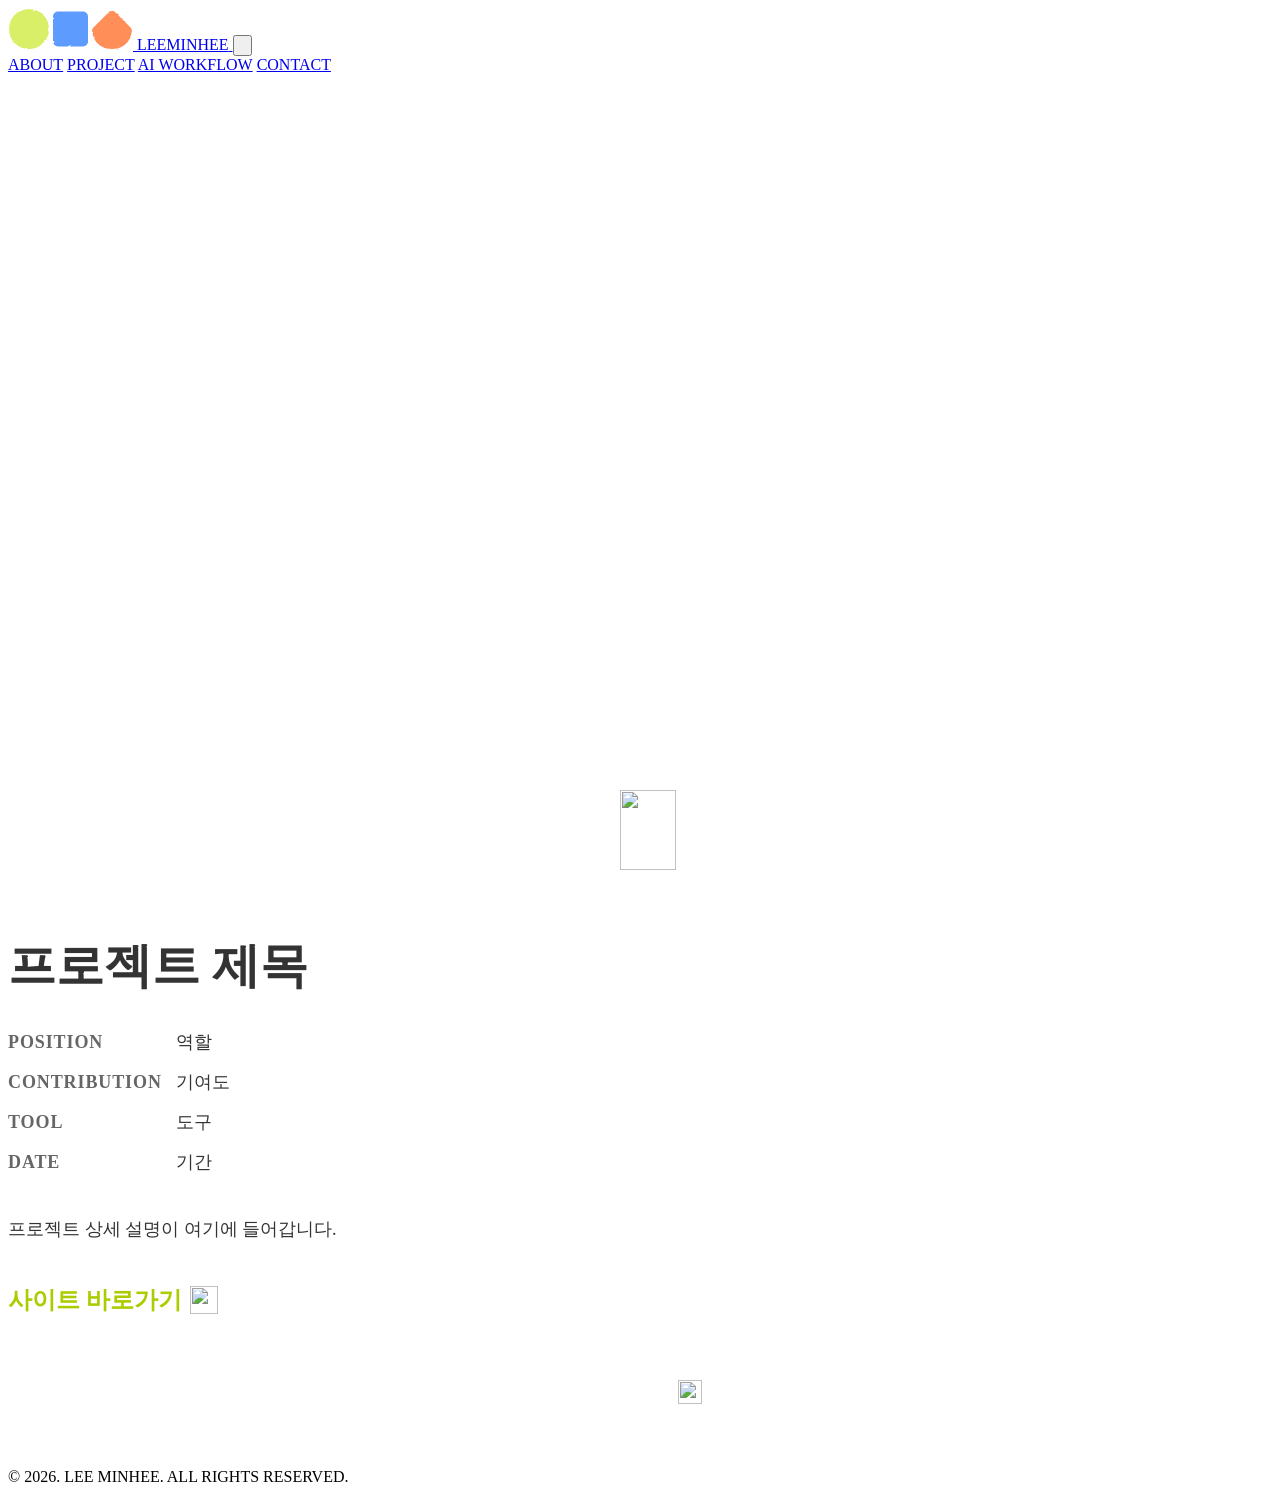
==== project-detail.html @ 492ca12d "프로젝트 상세 페이지 개선: 실버에듀넷 What I Focused On, 반응형 이미지, 모바일 슬라이드 및 여백 조정 Made-with: Cursor" ====
<!doctype html>
<html lang="ko">
  <head>
    <meta charset="UTF-8" />
    <meta name="viewport" content="width=device-width, initial-scale=1.0" />
    <title>프로젝트 상세 | MINHEE PORTFOLIO</title>
    <link
      rel="stylesheet"
      as="style"
      crossorigin
      href="https://cdn.jsdelivr.net/gh/orioncactus/pretendard@v1.3.9/dist/web/static/pretendard.min.css"
    />
    <link rel="stylesheet" href="css/styles.css" />
    <link rel="stylesheet" href="css/project-detail.css" />
  </head>
  <body class="page-project-detail">
    <div class="texture-overlay" aria-hidden="true"></div>

    <!-- Header (메인 페이지로 링크) -->
    <header class="header">
      <div class="container container--gnb header__inner">
        <a href="index.html" class="header__logo">
          <svg
            class="logo-svg"
            width="125"
            height="42"
            viewBox="0 0 125 42"
            fill="none"
            xmlns="http://www.w3.org/2000/svg"
          >
            <g class="logo__circle" filter="url(#filter0_g_421_1232)">
              <circle cx="21" cy="21" r="20" fill="#DAEF68" />
            </g>
            <g class="logo__rect" filter="url(#filter1_g_421_1232)">
              <rect
                x="45"
                y="3.5"
                width="35"
                height="35"
                rx="5"
                fill="#5E9BFF"
              />
            </g>
            <g class="logo__triangle" filter="url(#filter2_g_421_1232)">
              <path
                d="M122.536 19.5355C123.473 20.4732 124.006 21.7398 123.843 23.0558C123.21 28.1596 120.025 41 104 41C87.9748 41 84.7899 28.1596 84.157 23.0558C83.9938 21.7398 84.5268 20.4732 85.4645 19.5355L100.464 4.53553C102.417 2.58291 105.583 2.58291 107.536 4.53553L122.536 19.5355Z"
                fill="#FF8E59"
              />
            </g>
            <defs>
              <filter
                id="filter0_g_421_1232"
                x="0"
                y="0"
                width="42"
                height="42"
                filterUnits="userSpaceOnUse"
                color-interpolation-filters="sRGB"
              >
                <feFlood flood-opacity="0" result="BackgroundImageFix" />
                <feBlend
                  mode="normal"
                  in="SourceGraphic"
                  in2="BackgroundImageFix"
                  result="shape"
                />
                <feTurbulence
                  type="fractalNoise"
                  baseFrequency="0.25 0.25"
                  numOctaves="3"
                  seed="9298"
                />
                <feDisplacementMap
                  in="shape"
                  scale="2"
                  xChannelSelector="R"
                  yChannelSelector="G"
                  result="displacedImage"
                  width="100%"
                  height="100%"
                />
                <feMerge result="effect1_texture_421_1232">
                  <feMergeNode in="displacedImage" />
                </feMerge>
              </filter>
              <filter
                id="filter1_g_421_1232"
                x="44"
                y="2.5"
                width="37"
                height="37"
                filterUnits="userSpaceOnUse"
                color-interpolation-filters="sRGB"
              >
                <feFlood flood-opacity="0" result="BackgroundImageFix" />
                <feBlend
                  mode="normal"
                  in="SourceGraphic"
                  in2="BackgroundImageFix"
                  result="shape"
                />
                <feTurbulence
                  type="fractalNoise"
                  baseFrequency="0.25 0.25"
                  numOctaves="3"
                  seed="9298"
                />
                <feDisplacementMap
                  in="shape"
                  scale="2"
                  xChannelSelector="R"
                  yChannelSelector="G"
                  result="displacedImage"
                  width="100%"
                  height="100%"
                />
                <feMerge result="effect1_texture_421_1232">
                  <feMergeNode in="displacedImage" />
                </feMerge>
              </filter>
              <filter
                id="filter2_g_421_1232"
                x="83.1278"
                y="2.07107"
                width="41.7444"
                height="39.9289"
                filterUnits="userSpaceOnUse"
                color-interpolation-filters="sRGB"
              >
                <feFlood flood-opacity="0" result="BackgroundImageFix" />
                <feBlend
                  mode="normal"
                  in="SourceGraphic"
                  in2="BackgroundImageFix"
                  result="shape"
                />
                <feTurbulence
                  type="fractalNoise"
                  baseFrequency="0.25 0.25"
                  numOctaves="3"
                  seed="8718"
                />
                <feDisplacementMap
                  in="shape"
                  scale="2"
                  xChannelSelector="R"
                  yChannelSelector="G"
                  result="displacedImage"
                  width="100%"
                  height="100%"
                />
                <feMerge result="effect1_texture_421_1232">
                  <feMergeNode in="displacedImage" />
                </feMerge>
              </filter>
            </defs>
          </svg>
          <span class="header__logo-text">LEEMINHEE</span>
        </a>
        <button
          type="button"
          class="header__menu-btn"
          aria-label="메뉴 열기"
          aria-expanded="false"
        >
          <img
            src="icons/gnb-menu-mobile.svg"
            alt=""
            class="header__menu-icon header__menu-icon--open"
          />
          <img
            src="icons/icon-close-bk.svg"
            alt=""
            class="header__menu-icon header__menu-icon--close"
          />
        </button>
        <nav class="header__nav">
          <a href="index.html#about" class="header__nav-link"
            ><span>ABOUT</span
            ><img
              src="icons/icon-bracket.svg"
              alt=""
              class="header__nav-arrow"
              aria-hidden="true"
          /></a>
          <a href="index.html#project" class="header__nav-link"
            ><span>PROJECT</span
            ><img
              src="icons/icon-bracket.svg"
              alt=""
              class="header__nav-arrow"
              aria-hidden="true"
          /></a>
          <a href="index.html#ai-workflow" class="header__nav-link"
            ><span>AI WORKFLOW</span
            ><img
              src="icons/icon-bracket.svg"
              alt=""
              class="header__nav-arrow"
              aria-hidden="true"
          /></a>
          <a href="index.html#contact" class="header__nav-link"
            ><span>CONTACT</span
            ><img
              src="icons/icon-bracket.svg"
              alt=""
              class="header__nav-arrow"
              aria-hidden="true"
          /></a>
        </nav>
      </div>
    </header>

    <main class="project-detail">
      <!-- Hero Section (프로젝트별 배경/로고) -->
      <section class="project-detail__hero" id="project-detail-hero">
        <div class="project-detail__hero-bg" data-hero-bg></div>
        <div class="project-detail__hero-inner">
          <div class="project-detail__hero-logo" data-hero-logo>
            <!-- 프로젝트 로고 영역 (SVG/이미지) -->
            <span class="placeholder placeholder--project-logo"></span>
          </div>
          <h1 class="project-detail__hero-title" data-hero-title>프로젝트명</h1>
          <p class="project-detail__hero-subtitle" data-hero-subtitle>
            PROJECT SUBTITLE
          </p>
        </div>
        <a
          href="#project-detail-content"
          class="project-detail__scroll-btn"
          aria-label="아래로 스크롤"
        >
          <img
            src="icons/bg-btn-white.svg"
            alt=""
            class="project-detail__scroll-bg"
          />
          <img
            src="icons/icon-down.svg"
            alt=""
            class="project-detail__scroll-icon"
          />
        </a>
      </section>

      <!-- Content Section -->
      <section class="project-detail__content" id="project-detail-content">
        <div class="container">
          <h2 class="project-detail__title" data-detail-title>프로젝트 제목</h2>
          <dl class="project-detail__meta">
            <div class="project-detail__meta-item">
              <dt>Position</dt>
              <dd data-detail-position>역할</dd>
            </div>
            <div class="project-detail__meta-item">
              <dt>Contribution</dt>
              <dd data-detail-contribution>기여도</dd>
            </div>
            <div class="project-detail__meta-item">
              <dt>Tool</dt>
              <dd data-detail-tool>도구</dd>
            </div>
            <div class="project-detail__meta-item">
              <dt>Date</dt>
              <dd data-detail-date>기간</dd>
            </div>
          </dl>
          <div class="project-detail__body" data-detail-body>
            <p>프로젝트 상세 설명이 여기에 들어갑니다.</p>
          </div>
          <a href="#" class="project-detail__cta" data-detail-cta>
            <span class="project-detail__cta-text">사이트 바로가기</span>
            <img
              src="icons/arrow-right-green.svg"
              alt=""
              class="project-detail__cta-icon"
              aria-hidden="true"
            />
          </a>
        </div>
      </section>
      <section class="project-detail__focus" data-detail-focus>
        <div class="container">
          <h3 class="project-detail__focus-title">What I Focused On</h3>
          <div class="project-detail__focus-list" data-detail-focus-list>
            <!-- JS로 렌더링 -->
          </div>
          <div class="project-detail__focus-slider-nav" data-detail-focus-slider-nav>
            <button type="button" class="project-detail__focus-slider-btn project-detail__focus-slider-prev" aria-label="이전">
              <img src="icons/slide__btn-p.svg" alt="" width="43" height="43" />
            </button>
            <button type="button" class="project-detail__focus-slider-btn project-detail__focus-slider-next" aria-label="다음">
              <img src="icons/slide__btn-n.svg" alt="" width="43" height="43" />
            </button>
          </div>
        </div>
      </section>
      <div class="project-detail__responsive" data-detail-responsive>
        <div class="container">
          <img src="" alt="반응형 화면" class="project-detail__responsive-img" data-detail-responsive-img />
        </div>
      </div>
      <div class="project-detail__list-btn-wrap">
        <a href="index.html#project" class="project-detail__list-btn">
          <span class="project-detail__list-btn-text">목록보기</span>
          <img
            src="icons/element.svg"
            alt=""
            class="project-detail__list-btn-icon"
            aria-hidden="true"
          />
        </a>
      </div>

      <footer class="footer">
        <p>© 2026. LEE MINHEE. ALL RIGHTS RESERVED.</p>
      </footer>
    </main>

    <script src="js/projects-data.js"></script>
    <script src="js/project-detail.js"></script>
    <script src="js/main.js"></script>
  </body>
</html>
---- css/project-detail.css ----
/* ===== Project Detail (서브 페이지) ===== */

/* GNB: 상단에만 표시, 스크롤 시 함께 올라감 (고정 해제) */
.page-project-detail .header {
  position: static;
}

.page-project-detail .project-detail {
  padding-top: 0;
  overflow-x: hidden;
  width: 100%;
  max-width: none;
}

/* Hero Section - 화면 너비 꽉 차게 */
html:has(body.page-project-detail),
body.page-project-detail {
  width: 100%;
  overflow-x: hidden;
}

/* Full-bleed: 배경 화면 너비 꽉 차게 */
.project-detail__hero,
.project-detail__focus,
.project-detail__content,
.project-detail__responsive {
  width: 100vw;
  margin-left: calc(50% - 50vw);
  margin-right: calc(50% - 50vw);
  max-width: none;
  box-sizing: border-box;
}

.project-detail__hero {
  position: relative;
  margin-bottom: 0;
  padding: 0;
  height: calc(100vh - var(--header-height, 5rem)); /* GNB 포함 화면에 딱 맞게 */
  display: flex;
  flex-direction: column;
  justify-content: center;
  align-items: center;
  overflow: hidden;
  box-sizing: border-box;
}

.project-detail__hero-bg {
  position: absolute;
  inset: 0;
  background-size: cover;
  background-position: center;
  background-repeat: no-repeat;
}

.project-detail__hero-inner {
  position: relative;
  z-index: 1;
  display: flex;
  flex-direction: column;
  align-items: center;
  padding: 2rem var(--container-padding);
  color: #fff;
}

.project-detail__hero-logo {
  margin-bottom: 1.5rem;
}

.placeholder--project-logo {
  width: 5rem;
  height: 5rem;
  border-radius: 0.5rem;
  background: rgba(255, 255, 255, 0.2);
  display: flex;
  align-items: center;
  justify-content: center;
}

.project-detail__hero-title {
  font-size: var(--font-size-40);
  font-weight: 700;
  line-height: var(--line-height-tight);
  text-align: center;
  margin-bottom: 0.5rem;
}

.project-detail__hero-subtitle {
  font-size: var(--font-size-16);
  letter-spacing: 0.1em;
  opacity: 0.9;
  margin-bottom: 2rem;
}

.project-detail__scroll-btn {
  position: absolute;
  bottom: 1.5rem;
  left: 50%;
  transform: translateX(-50%);
  z-index: 2;
  display: flex;
  align-items: center;
  justify-content: center;
  width: 3.5rem;
  height: 3.5rem;
  padding-top: 1.5rem;
  text-decoration: none;
  color: inherit;
  transition: opacity 0.2s ease;
  animation: projectDetailScrollBounce 2s ease-in-out infinite;
}

.project-detail__scroll-btn:hover {
  opacity: 0.85;
}

@keyframes projectDetailScrollBounce {
  0%,
  100% {
    transform: translateX(-50%) translateY(0);
  }
  50% {
    transform: translateX(-50%) translateY(0.5rem);
  }
}

.project-detail__scroll-bg {
  position: absolute;
  inset: 0;
  width: 100%;
  height: 100%;
}

.project-detail__scroll-icon {
  position: absolute;
  top: 55%;
  left: 50%;
  transform: translate(-50%, -50%);
  width: 1.5rem;
  height: auto;
  filter: brightness(0) invert(1);
}

/* Content Section */
.project-detail__content {
  background: #fff;
  padding: 4rem var(--container-padding) 3.5rem;
}

.project-detail__title {
  font-size: 3rem; /* 48px */
  font-weight: 700;
  line-height: var(--line-height-tight);
  margin-bottom: 2rem;
  color: #333;
}

.project-detail__meta {
  display: flex;
  flex-direction: column;
  gap: 1rem;
  margin-bottom: 2.5rem;
}

.project-detail__meta-item {
  display: flex;
  flex-direction: row;
  align-items: baseline;
  gap: 0.5rem;
}

.project-detail__meta-item dt {
  font-size: 1.125rem; /* 18px */
  font-weight: 600;
  color: #666;
  text-transform: uppercase;
  letter-spacing: 0.05em;
  flex-shrink: 0;
  width: 10rem; /* Contribution 기준 고정 너비 → 내용 시작 위치 맞춤 */
}

.project-detail__meta-item dd {
  font-size: 1.125rem; /* 18px */
  line-height: var(--line-height-normal);
  color: #333;
  margin: 0;
}

.project-detail__body {
  font-size: 1.125rem; /* 18px */
  line-height: 1.7;
  color: #333;
  margin-bottom: 2.5rem;
  word-break: keep-all; /* 한글 자연스러운 줄바꿈 */
  overflow-wrap: break-word;
}


.project-detail__cta {
  display: inline-flex;
  align-items: center;
  gap: 0.5rem;
  padding: 0;
  background: none;
  color: #ADCC00;
  font-size: 1.5rem; /* 24px */
  font-weight: 700;
  text-decoration: none;
  transition: opacity 0.2s ease;
}

.project-detail__cta:hover {
  opacity: 0.85;
}

.project-detail__cta-icon {
  width: 1.75rem;
  height: 1.75rem;
  display: block;
}

/* What I Focused On - 배경 화면 너비 꽉 차게 */
.project-detail__focus {
  display: none;
  margin-top: 2.5rem;
  padding: 4rem 0 2rem;
  background: #F7F8FD;
  width: 100%;
  box-sizing: border-box;
}

.project-detail__focus .container {
  padding-top: 0;
  padding-bottom: 0;
}

.project-detail__focus-title {
  font-size: var(--font-size-40);
  font-weight: 700;
  text-align: center;
  margin-bottom: 2rem;
  color: #333;
}

.project-detail__focus-list {
  display: flex;
  flex-direction: column;
  gap: 3rem;
  text-align: left;
}

.project-detail__focus-item {
  display: grid;
  grid-template-columns: 6fr 4fr;
  gap: 2rem;
  align-items: center;
}

.project-detail__focus-visual {
  flex-shrink: 0;
}

.project-detail__focus-img {
  display: block;
  width: 100%;
  height: auto;
  border-radius: 0.75rem;
}

.placeholder--focus-visual {
  display: block;
  width: 100%;
  aspect-ratio: 4/3;
  background: #e8e8e8;
  border-radius: 0.75rem;
}

.project-detail__focus-content {
  display: flex;
  flex-direction: column;
  gap: 0;
}

.project-detail__focus-item-title {
  font-size: var(--font-size-24);
  font-weight: 700;
  line-height: var(--line-height-tight);
  color: #333;
  margin-bottom: 2rem;
  display: flex;
  align-items: center;
  gap: 0.5rem;
}

.project-detail__focus-item-title .ai-workflow__example-num {
  min-width: 1.5rem;
  height: 1.5rem;
  font-size: 1rem;
  border-radius: 0.425rem;
}

.project-detail__focus-item-desc {
  font-size: 1.125rem;
  line-height: var(--line-height-wide);
  color: #555;
}

.project-detail__focus-slider-nav {
  display: none;
  justify-content: center;
  gap: 0.5rem;
  margin-top: 1rem;
}

.project-detail__focus-slider-btn {
  padding: 0;
  border: none;
  background: none;
  font: inherit;
  cursor: pointer;
  appearance: none;
  -webkit-appearance: none;
}

.project-detail__focus-slider-btn.is-disabled {
  opacity: 0.35;
  cursor: not-allowed;
  pointer-events: none;
}

.project-detail__focus-slider-btn img {
  display: block;
}

/* Responsive Image */
.project-detail__responsive {
  display: none;
  padding: 4rem 0 4rem;
  background: #F7F8FD;
}

.project-detail__responsive .container {
  padding-top: 0;
  padding-bottom: 0;
}

.project-detail__responsive-img {
  display: block;
  width: 100%;
  max-width: 100%;
  height: auto;
  border-radius: 0.75rem;
  background-color: #F7F8FD;
}

/* 목록 보기 버튼 */
.project-detail__list-btn-wrap {
  display: flex;
  justify-content: center;
  margin: 3rem 0;
  padding: 0 var(--container-padding);
}

.project-detail__list-btn {
  display: inline-flex;
  align-items: center;
  gap: 0.75rem;
  padding: 1rem 2.5rem;
  background-image: url("../images/img-sub-title.png");
  background-size: 100% 100%;
  background-repeat: no-repeat;
  background-position: center;
  color: #fff;
  font-size: 1.125rem; /* 18px */
  font-weight: 700;
  text-decoration: none;
  border-radius: 9999px;
  transition: opacity 0.2s ease;
}

.project-detail__list-btn:hover {
  opacity: 0.9;
}

.project-detail__list-btn-icon {
  width: 1.5rem;
  height: 1.5rem;
}

/* 반응형 */
@media (max-width: 80rem) {
  .project-detail__hero-title {
    font-size: var(--font-size-30);
  }
}

@media (max-width: 48rem) {
  .project-detail__hero {
    height: calc(50vh - var(--header-height, 5rem));
  }

  .project-detail__hero-inner {
    padding: 1.25rem var(--container-padding);
  }

  .project-detail__hero-title {
    font-size: var(--font-size-24);
  }

  .project-detail__scroll-btn {
    bottom: 1rem;
    width: 3rem;
    height: 3rem;
  }

  .project-detail__content {
    padding: 1.5rem var(--container-padding) 2rem;
  }

  .project-detail__title {
    font-size: var(--font-size-24);
    margin-bottom: 1rem;
  }

  .project-detail__meta {
    gap: 0.5rem;
    margin-bottom: 1.25rem;
  }

  .project-detail__meta-item dt,
  .project-detail__meta-item dd,
  .project-detail__body {
    font-size: 1rem; /* 16px */
  }

  .project-detail__body {
    margin-bottom: 1.25rem;
  }

  .project-detail__body p {
    margin-bottom: 0.625rem;
  }

  .project-detail__cta {
    font-size: 1.125rem; /* 18px */
    gap: 0.375rem;
  }

  .project-detail__cta-icon {
    width: 1.25rem;
    height: 1.25rem;
  }

  .project-detail__list-btn-wrap {
    margin: 1.5rem 0;
  }

  .project-detail__list-btn {
    padding: 0.75rem 1.5rem;
    font-size: 1rem;
  }

  .project-detail__list-btn-icon {
    width: 1.25rem;
    height: 1.25rem;
  }

  .project-detail__focus {
    margin-top: 1.5rem;
    padding: 2rem 0 1.5rem;
  }

  .project-detail__focus-title {
    font-size: var(--font-size-24);
    margin-bottom: 1.25rem;
  }

  .project-detail__focus-list {
    display: flex;
    flex-direction: row;
    gap: 0;
    overflow-x: auto;
    scroll-snap-type: x mandatory;
    scrollbar-width: none;
    -ms-overflow-style: none;
    -webkit-overflow-scrolling: touch;
    padding-bottom: 0.5rem;
  }

  .project-detail__focus-list::-webkit-scrollbar {
    display: none;
  }

  .project-detail__focus-slider-nav {
    display: flex;
  }

  .project-detail__focus-item {
    flex: 0 0 100%;
    min-width: 100%;
    scroll-snap-align: start;
    scroll-snap-stop: always;
    grid-template-columns: 1fr;
    gap: 1.25rem;
    padding: 0 0.125rem;
    box-sizing: border-box;
  }

  .project-detail__focus-img,
  .placeholder--focus-visual {
    height: auto;
    max-height: none;
  }

  .project-detail__focus-content {
    text-align: center;
  }

  .project-detail__focus-item-title {
    font-size: var(--font-size-20);
    margin-bottom: 0.75rem;
    justify-content: center;
  }

  .project-detail__focus-item-desc {
    font-size: 1rem;
  }

  .project-detail__responsive {
    padding: 2rem 0 2.5rem;
  }
}
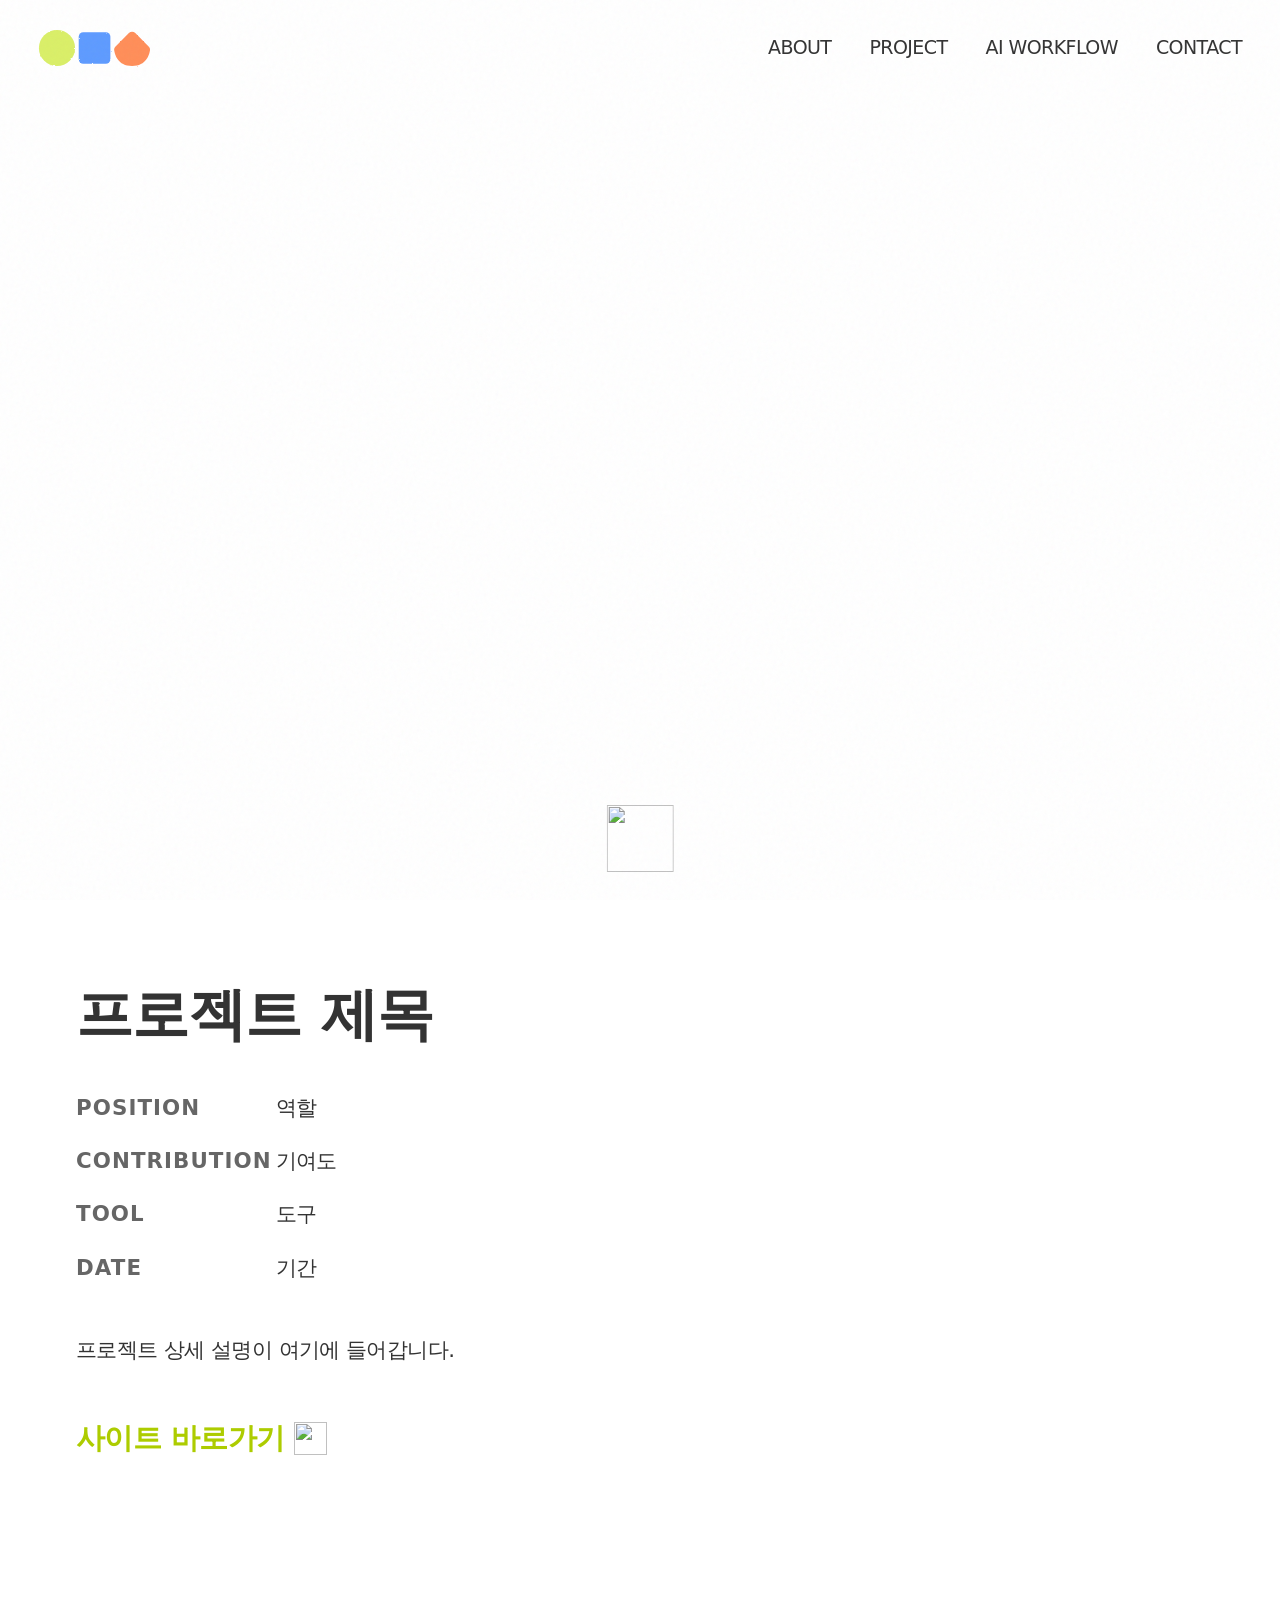
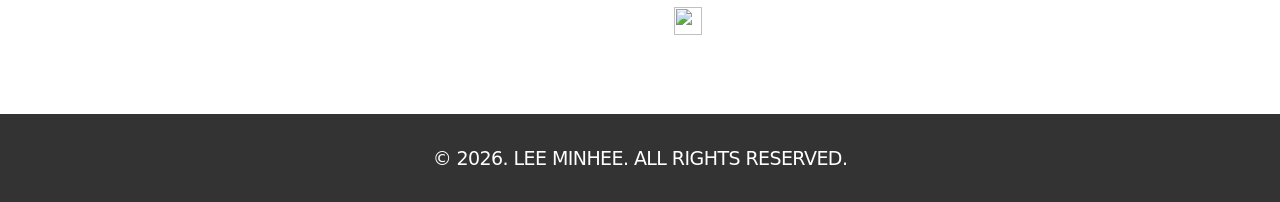
==== commit 488df94f: "프로젝트 업데이트 및 반응형 개선 - externalUrl 추가: 물류데이 창고대방출, 뇌운동 퀴즈, 누리놀이 위드, 미술아놀레 - others 카테고리: 클릭 비활성화, 호버만 " ====
--- a/project-detail.html
+++ b/project-detail.html
@@ -300,6 +300,11 @@
           <img src="" alt="반응형 화면" class="project-detail__responsive-img" data-detail-responsive-img />
         </div>
       </div>
+      <div class="project-detail__page-gallery" data-detail-page-gallery>
+        <div class="container">
+          <div class="project-detail__page-gallery-list" data-detail-page-gallery-list></div>
+        </div>
+      </div>
       <div class="project-detail__list-btn-wrap">
         <a href="index.html#project" class="project-detail__list-btn">
           <span class="project-detail__list-btn-text">목록보기</span>
--- a/css/styles.css
+++ b/css/styles.css
@@ -0,0 +1,2530 @@
+/* ===== Reset & Base ===== */
+:root {
+  /* 폰트 크기 */
+  --font-size-50: 3.125rem;
+  --font-size-40: 2.5rem;
+  --font-size-30: 1.875rem;
+  --font-size-28: 1.75rem;
+  --font-size-24: 1.5rem;
+  --font-size-20: 1.25rem;
+  --font-size-18: 1.125rem;
+  --font-size-16: 1rem;
+  /* 행간 */
+  --line-height-tight: 1.35;
+  --line-height-normal: 1.6;
+  --line-height-wide: 1.7;
+  /* 컨테이너 */
+  --container-max: 80rem;
+  --container-padding: 3rem;
+  --gnb-container-max: 112.5rem;
+  --gnb-padding: 3rem;
+  --header-height: 5rem;
+}
+
+*,
+*::before,
+*::after {
+  box-sizing: border-box;
+  margin: 0;
+  padding: 0;
+}
+
+html {
+  scroll-behavior: smooth;
+}
+
+body {
+  font-family:
+    "Pretendard",
+    -apple-system,
+    BlinkMacSystemFont,
+    system-ui,
+    sans-serif;
+  font-size: var(--font-size-16);
+  line-height: var(--line-height-normal);
+  letter-spacing: -0.03em;
+  background: #fff;
+  color: #333;
+  overflow-x: hidden;
+  position: relative;
+}
+
+/* 텍스처 오버레이 (드로잉/스케치 느낌) */
+.texture-overlay {
+  position: fixed;
+  inset: 0;
+  pointer-events: none;
+  z-index: 9999;
+  opacity: 0.035;
+  background-image: url("data:image/svg+xml,%3Csvg viewBox='0 0 256 256' xmlns='http://www.w3.org/2000/svg'%3E%3Cfilter id='n'%3E%3CfeTurbulence type='fractalNoise' baseFrequency='0.9' numOctaves='4' stitchTiles='stitch'/%3E%3C/filter%3E%3Crect width='100%25' height='100%25' filter='url(%23n)'/%3E%3C/svg%3E");
+  background-repeat: repeat;
+}
+
+/* ===== Placeholders (아이콘/이미지 위치만 - 실제 파일 없음) ===== */
+.placeholder {
+  display: inline-block;
+  background: #e0e0e0;
+  border-radius: 0.25rem;
+}
+
+.placeholder--logo {
+  width: 2.5rem;
+  height: 2.5rem;
+  border-radius: 50%;
+}
+
+.placeholder--icon-sm {
+  width: 1.5rem;
+  height: 1.5rem;
+  margin: 0 0.25rem;
+  vertical-align: middle;
+}
+
+.placeholder--scroll {
+  width: 1.5rem;
+  height: 1.5rem;
+  border-radius: 50%;
+  display: block;
+  margin: 0 auto;
+}
+
+.placeholder--profile {
+  width: 24.375rem;
+  aspect-ratio: 6/7;
+  display: block;
+  background: #5a5a5a;
+  border-radius: 0.75rem;
+}
+
+.placeholder--skill {
+  width: 2.25rem;
+  height: 2.25rem;
+  margin: 0 0.375rem;
+}
+
+.placeholder--project {
+  width: 100%;
+  aspect-ratio: 1/1;
+  display: block;
+  background: #ddd;
+  border-radius: 0.75rem;
+}
+
+.placeholder--example {
+  width: 100%;
+  min-height: 12.5rem;
+  display: block;
+  background: #e8e8e8;
+  border-radius: 0.75rem;
+}
+
+.placeholder--contact-icon {
+  width: 1.5rem;
+  height: 1.5rem;
+}
+
+/* ===== Container ===== */
+.container {
+  width: 100%;
+  max-width: var(--container-max);
+  margin: 0 auto;
+  padding: 0 var(--container-padding);
+}
+
+.container--gnb {
+  max-width: var(--gnb-container-max);
+}
+
+/* ===== Header ===== */
+.header {
+  position: fixed;
+  top: 0;
+  left: 0;
+  right: 0;
+  background: rgba(255, 255, 255, 0.95);
+  z-index: 100;
+  transition: backdrop-filter 0.3s ease;
+}
+
+.header__inner {
+  display: flex;
+  justify-content: space-between;
+  align-items: center;
+  padding: 1.5rem var(--gnb-padding);
+}
+
+.header--scrolled {
+  background: #dfe0e880;
+  backdrop-filter: blur(1.875rem);
+  -webkit-backdrop-filter: blur(1.875rem);
+}
+
+.header--menu-open {
+  z-index: 10001;
+  background: #fff;
+  backdrop-filter: none;
+  -webkit-backdrop-filter: none;
+}
+
+.header--menu-open .header__inner {
+  background: #fff;
+}
+
+.header__logo {
+  display: flex;
+  align-items: center;
+  gap: 1rem;
+  text-decoration: none;
+  color: inherit;
+  position: relative;
+  z-index: 10;
+}
+
+.header__logo .logo-svg {
+  display: block;
+  height: 2rem;
+  width: auto;
+  flex-shrink: 0;
+}
+
+.header__logo-text {
+  font-size: var(--font-size-20);
+  font-weight: 600;
+  letter-spacing: -0.03em;
+  opacity: 0;
+  transform: translateX(-0.5rem);
+  transition:
+    opacity 0.3s ease,
+    transform 0.3s ease;
+}
+
+.header--scrolled .header__logo-text {
+  opacity: 1;
+  transform: translateX(0);
+}
+
+/* 로고 스크롤 시 요소 간격 -4 */
+.header__logo .logo__circle,
+.header__logo .logo__rect,
+.header__logo .logo__triangle {
+  transition: transform 0.3s ease;
+}
+
+.header--scrolled .header__logo .logo__circle {
+  transform: translateX(0.5rem);
+}
+
+.header--scrolled .header__logo .logo__triangle {
+  transform: translateX(-0.5rem);
+}
+
+.header__menu-btn {
+  display: none;
+  padding: 0.5rem;
+  background: none;
+  border: none;
+  cursor: pointer;
+  color: #333;
+  position: relative;
+  z-index: 101;
+}
+
+.header__menu-icon {
+  display: block;
+  width: 1.75rem;
+  height: 1.75rem;
+  filter: brightness(0);
+}
+
+.header__menu-icon--open {
+  transform: scale(1.3);
+}
+
+.header__menu-icon--close {
+  display: none;
+}
+
+.header--menu-open .header__menu-icon--open {
+  display: none;
+}
+
+.header--menu-open .header__menu-icon--close {
+  display: block;
+  width: 1.75rem;
+  height: 1.75rem;
+  filter: none;
+}
+
+.header__nav {
+  display: flex;
+  gap: 3.75rem;
+}
+
+.header__nav a {
+  font-size: var(--font-size-16);
+  text-decoration: none;
+  color: #333;
+  font-weight: 500;
+  position: relative;
+}
+
+.header__nav-arrow {
+  display: none;
+}
+
+.header__nav a::after {
+  content: "";
+  position: absolute;
+  left: 0;
+  bottom: -0.25rem;
+  width: 0;
+  height: 0.125rem;
+  background: #333;
+  transition: width 0.3s ease;
+}
+
+.header__nav a.header__nav-link--active::after {
+  width: 100%;
+}
+
+/* ===== Hero ===== */
+.hero {
+  height: 100vh;
+  min-height: 100vh;
+  display: flex;
+  flex-direction: column;
+  padding-top: var(--header-height);
+  box-sizing: border-box;
+}
+
+.hero__inner {
+  flex: 1;
+  display: flex;
+  flex-direction: column;
+  justify-content: center;
+  align-items: center;
+  padding: 8rem var(--container-padding) 3rem;
+  min-height: 0;
+}
+
+.hero__images {
+  display: flex;
+  flex-direction: column;
+  gap: 1.25rem;
+  width: 100%;
+  max-width: var(--container-max);
+}
+
+@keyframes heroFadeIn {
+  from {
+    opacity: 0;
+    transform: translateY(1rem);
+  }
+  to {
+    opacity: 1;
+    transform: translateY(0);
+  }
+}
+
+.hero__row {
+  display: flex;
+  width: 100%;
+  opacity: 0;
+  animation: heroFadeIn 0.6s ease forwards;
+}
+
+.hero__row--1 {
+  justify-content: flex-start;
+  animation-delay: 0.2s;
+}
+
+.hero__row--2 {
+  justify-content: flex-end;
+  animation-delay: 0.5s;
+}
+
+.hero__row--3 {
+  justify-content: flex-start;
+  animation-delay: 0.8s;
+}
+
+.hero__img {
+  height: 9.25rem;
+  width: auto;
+  object-fit: contain;
+}
+
+.hero__img-mobile {
+  display: none;
+}
+
+.hero__scroll-btn {
+  display: flex;
+  align-items: center;
+  justify-content: center;
+  position: relative;
+  margin-top: auto;
+  padding-top: 3rem;
+  width: 3.9375rem;
+  height: 3.9375rem;
+  text-decoration: none;
+  margin-top: 1.5rem;
+}
+
+.hero__scroll-bg {
+  position: absolute;
+  inset: 0;
+  width: 100%;
+  height: 100%;
+}
+
+.hero__scroll-icon {
+  position: absolute;
+  top: 55%;
+  left: 50%;
+  transform: translate(-50%, -50%);
+  width: 1.5rem;
+  height: 0.875rem;
+  z-index: 1;
+}
+
+.hero__scroll-btn:hover {
+  opacity: 0.85;
+}
+
+.hero__scroll-btn {
+  animation: heroScrollBounce 2s ease-in-out infinite;
+}
+
+@keyframes heroScrollBounce {
+  0%,
+  100% {
+    transform: translateY(0);
+  }
+  50% {
+    transform: translateY(0.5rem);
+  }
+}
+
+/* ===== Section Common ===== */
+section {
+  padding: 6rem var(--container-padding);
+  max-width: var(--container-max);
+  margin: 0 auto;
+  width: 100%;
+}
+
+.about {
+  min-height: 100vh;
+  display: flex;
+  flex-direction: column;
+  justify-content: center;
+  box-sizing: border-box;
+}
+
+.section-title {
+  font-size: var(--font-size-40);
+  line-height: 1.2;
+  font-weight: 700;
+  margin-bottom: 1.5625rem;
+  text-transform: uppercase;
+}
+
+.section-title--center {
+  text-align: center;
+}
+
+/* ===== About ===== */
+.about__content {
+  --about-gap: 2.8125rem; /* 45px */
+  display: grid;
+  grid-template-columns: 24.375rem 1fr;
+  column-gap: var(--about-gap);
+  row-gap: var(--about-gap);
+  align-items: start;
+}
+
+.about__image {
+  grid-column: 1;
+  grid-row: 1 / -1;
+  min-width: 0;
+  align-self: stretch;
+  display: flex;
+}
+
+.about__profile-img {
+  width: 100%;
+  max-width: 24.375rem;
+  height: 88%;
+  min-height: 0;
+  object-fit: cover;
+  object-position: top center;
+  border-radius: 0.75rem;
+  display: block;
+}
+
+.about__skills {
+  grid-column: 1 / -1;
+  grid-row: 2;
+  width: fit-content;
+  min-width: max-content;
+}
+
+.about__info {
+  grid-column: 2;
+  grid-row: 1 / -1;
+  min-width: 0;
+  margin-left: 0;
+}
+
+.about__name {
+  font-size: var(--font-size-28);
+  line-height: var(--line-height-tight);
+  margin-bottom: 1.5rem;
+  color: #000;
+}
+
+.about__role {
+  font-size: var(--font-size-20);
+  font-weight: 400;
+  color: #666;
+  margin-left: 0.5rem;
+}
+
+.about__intro {
+  margin-bottom: 2.5rem;
+}
+
+.about__intro-title {
+  font-size: var(--font-size-28);
+  line-height: 1.45;
+  font-weight: 600;
+  margin-bottom: 1rem;
+  color: #333;
+}
+
+.about__text {
+  font-size: var(--font-size-16);
+  line-height: 1.85;
+  margin-bottom: 0.75rem;
+  color: #333;
+}
+
+.about__text:last-child {
+  margin-bottom: 0;
+}
+
+/* PC: 모바일 전용 줄바꿈/들여쓰기 초기화 */
+@media (min-width: 48.01rem) {
+  .about__text-br {
+    display: none;
+  }
+
+  .about__text-line {
+    display: inline;
+    padding-left: 0;
+  }
+}
+
+.about__resume-btn {
+  display: none;
+  align-items: center;
+  gap: 0.75rem;
+  margin-bottom: 2rem;
+  text-decoration: none;
+  color: #6699ff;
+  font-size: var(--font-size-20);
+  font-weight: 700;
+  transition: opacity 0.2s ease;
+}
+
+.about__resume-btn:hover {
+  opacity: 0.85;
+}
+
+.about__resume-icon {
+  display: flex;
+  align-items: center;
+  justify-content: center;
+  flex-shrink: 0;
+}
+
+.about__resume-icon img {
+  width: 1.625rem;
+  height: 1.625rem;
+}
+
+.about__details {
+  display: grid;
+  grid-template-columns: 1fr 1fr;
+  gap: 0rem;
+  margin-bottom: 2rem;
+}
+
+.about__detail-block strong {
+  display: block;
+  margin-bottom: 0.5rem;
+}
+
+.about__detail-block p {
+  padding-left: 0.75rem;
+  line-height: 1.9;
+}
+
+.about__experience-header {
+  font-size: var(--font-size-16);
+  white-space: nowrap;
+}
+
+.about__experience-header strong {
+  display: inline;
+}
+
+.about__experience-desc {
+  font-size: var(--font-size-16);
+}
+
+.about__experience-desc strong {
+  display: inline;
+}
+
+.about__education-list {
+  font-size: var(--font-size-16);
+}
+
+.about__education-list strong {
+  display: inline;
+  font-weight: 600;
+}
+
+.about__detail-label {
+  display: inline-block;
+  font-size: var(--font-size-16);
+  font-weight: 700;
+}
+
+.about__detail-label-inner {
+  display: inline-block;
+  background-image: url("../images/img-sub-title.png");
+  background-size: 100% 100%;
+  background-repeat: no-repeat;
+  background-position: center;
+  color: #fff;
+  padding: 0.25rem 1rem;
+  width: fit-content;
+  border-radius: 9999px;
+}
+
+.about__skills {
+  display: flex;
+  flex-direction: column;
+  gap: 0.75rem;
+}
+
+.about__skills-label {
+  display: inline-block;
+  background-image: url("../images/img-sub-title.png");
+  background-size: 100% 100%;
+  background-repeat: no-repeat;
+  background-position: center;
+  color: #fff;
+  font-size: var(--font-size-16);
+  font-weight: 700;
+  padding: 0.25rem 1rem;
+  border-radius: 9999px;
+  width: fit-content;
+}
+
+.about__skills-container {
+  display: flex;
+  flex-wrap: nowrap;
+  align-items: center;
+  gap: 1.5rem;
+  background: #f8f8fa;
+  border-radius: 1rem;
+  padding: 1.25rem 2.5rem; /* 좌우 40px */
+}
+
+.about__skills-divider-wrap {
+  display: flex;
+  flex-shrink: 0;
+}
+
+.about__skills-divider {
+  width: 0.25rem;
+  height: 5.125rem;
+  object-fit: contain;
+  flex-shrink: 0;
+  display: block;
+}
+
+.about__skills-group {
+  display: flex;
+  flex-direction: column;
+  align-items: center;
+  gap: 0.5rem;
+}
+
+.about__skills-icons {
+  display: flex;
+  align-items: center;
+  gap: 1.25rem; /* 20px */
+}
+
+.about__skills-icons .skill-icon {
+  position: relative;
+  display: inline-flex;
+}
+
+.about__skills-icons .skill-icon::after {
+  content: attr(data-tooltip);
+  position: absolute;
+  bottom: 100%;
+  left: 50%;
+  transform: translateX(-50%);
+  padding: 0.25rem 0.5rem;
+  background: #333;
+  color: #fff;
+  font-size: 0.75rem;
+  white-space: nowrap;
+  border-radius: 0.25rem;
+  opacity: 0;
+  visibility: hidden;
+  transition:
+    opacity 0.15s,
+    visibility 0.15s;
+  margin-bottom: 0.5rem;
+  pointer-events: none;
+}
+
+.about__skills-icons .skill-icon:hover::after {
+  opacity: 1;
+  visibility: visible;
+}
+
+.about__skills-icons img {
+  width: 3.125rem; /* 50px */
+  height: 3.125rem;
+  object-fit: contain;
+  flex-shrink: 0;
+}
+
+.about__skills-category {
+  font-size: 0.75rem;
+  font-weight: 600;
+  color: #333;
+  text-transform: uppercase;
+  letter-spacing: 0.02em;
+}
+
+/* ===== Project ===== */
+.project__grid {
+  display: grid;
+  grid-template-columns: repeat(3, 1fr);
+  gap: 1.5rem;
+  margin-bottom: 2rem;
+  position: relative;
+}
+
+.project__grid .project__card:nth-child(n + 4) {
+  grid-column: span 1;
+}
+
+.project__card {
+  display: block;
+  text-decoration: none;
+  color: inherit;
+  border-radius: 0.75rem;
+  overflow: hidden;
+  background: #f5f5f5;
+  transition:
+    opacity 0.2s ease,
+    transform 0.2s ease;
+}
+
+.project__thumb {
+  position: relative;
+  aspect-ratio: 1/1;
+}
+
+.project__thumb .placeholder--project,
+.project__thumb-img {
+  width: 100%;
+  height: 100%;
+  object-fit: cover;
+  display: block;
+}
+
+/* 모션 디자인 Lottie 오버레이 (썸네일 하단 정렬, 패딩 무시) */
+.project__motion {
+  position: absolute;
+  inset: 0;
+  z-index: 1;
+  padding: 0;
+  pointer-events: none;
+  display: flex;
+  align-items: flex-end;
+  justify-content: center;
+  box-sizing: border-box;
+  transform: scale(1.2);
+}
+
+.project__motion svg {
+  width: 100%;
+  height: 100%;
+  padding: 0;
+  object-fit: contain;
+  object-position: bottom;
+}
+
+.project__motion--bigsplay {
+  align-items: flex-end;
+  justify-content: center;
+  overflow: hidden;
+  transform: scale(1.55);
+  transform-origin: center;
+}
+
+.project__motion--bigsplay svg {
+  width: 100%;
+  height: 100%;
+  padding: 0;
+  object-fit: contain;
+  object-position: bottom;
+}
+
+.project__overlay {
+  position: absolute;
+  inset: 0;
+  z-index: 2;
+  display: flex;
+  flex-direction: column;
+  justify-content: flex-start;
+  padding: 2.5rem 1.875rem; /* 상하 40px, 좌우 30px */
+  background: rgb(46, 46, 46);
+  color: #fff;
+  opacity: 0;
+  transition:
+    opacity 0.25s ease,
+    background 0.25s ease;
+}
+
+.project__card:hover .project__overlay {
+  opacity: 1;
+}
+
+.project__card[data-category="web"]:hover .project__overlay {
+  background: #adcc00;
+}
+
+.project__card[data-category="app"]:hover .project__overlay {
+  background: #3481ff;
+}
+
+.project__card[data-category="promotion"]:hover .project__overlay {
+  background: #ee6f33;
+}
+
+.project__card[data-category="others"]:hover .project__overlay {
+  background: #64748b;
+}
+
+.project__card--no-link {
+  cursor: default;
+}
+
+.project__overlay-top {
+  display: flex;
+  flex-direction: column;
+}
+
+.project__category {
+  font-size: var(--font-size-16);
+  color: rgba(255, 255, 255, 0.7);
+  letter-spacing: 0.05em;
+  margin-bottom: 0.5rem;
+}
+
+.project__name {
+  font-size: var(--font-size-30);
+  font-weight: 700;
+  line-height: 1.4;
+  margin-bottom: 0.375rem;
+}
+
+.project__tags {
+  font-size: 1.125rem; /* 18px */
+  color: #fff;
+}
+
+/* Project Filter (타이틀 아래 중앙 정렬) */
+.project__filter {
+  display: flex;
+  justify-content: center;
+  align-items: center;
+  flex-wrap: wrap;
+  gap: 2rem;
+  margin-top: 3rem;
+  margin-bottom: 3rem;
+}
+
+.project__filter-btn {
+  font-size: var(--font-size-20);
+  font-weight: 700;
+  min-height: 2.75rem;
+  padding: 0.5rem 1rem;
+  color: #000;
+  background: none;
+  border: none;
+  cursor: pointer;
+  transition:
+    color 0.15s ease,
+    background 0.15s ease,
+    background-image 0.15s ease,
+    border-radius 0.15s ease;
+}
+
+.project__filter-btn:hover {
+  color: #333;
+}
+
+.project__filter-btn.is-active {
+  color: #fff;
+  border-radius: 9999px;
+  padding: 0.75rem 1.25rem;
+  background-image: url("../images/img-sub-title.png");
+  background-size: 100% 100%;
+  background-repeat: no-repeat;
+  background-position: center;
+}
+
+.project__card.is-hidden {
+  opacity: 0;
+  transform: scale(0.95);
+  pointer-events: none;
+  position: absolute;
+  visibility: hidden;
+}
+
+/* ===== AI Workflow ===== */
+.ai-workflow {
+  text-align: center;
+}
+
+.ai-workflow__desc {
+  font-size: 1.25rem;
+  line-height: var(--line-height-wide);
+  margin-bottom: 2rem;
+  color: #333;
+}
+
+.ai-workflow__desc-emphasis {
+  font-weight: 700;
+  color: #333;
+}
+
+.ai-workflow__tabs {
+  display: flex;
+  justify-content: center;
+  align-items: center;
+  gap: 2rem;
+  margin-top: 3rem;
+  margin-bottom: 3rem;
+  flex-wrap: wrap;
+}
+
+@media (max-width: 48rem) {
+  .ai-workflow__tabs {
+    gap: 0.75rem;
+    margin-top: 2rem;
+    margin-bottom: 2rem;
+  }
+
+  .ai-workflow__desc {
+    font-size: 1rem;
+    line-height: 1.6;
+  }
+}
+
+@media (max-width: 30rem) {
+  .ai-workflow__tabs {
+    gap: 0.5rem;
+    margin-top: 1.5rem;
+    margin-bottom: 1.5rem;
+  }
+}
+
+.ai-workflow__tab--hidden {
+  display: none;
+}
+
+.ai-workflow__panel {
+  display: none;
+}
+
+.ai-workflow__panel.is-active {
+  display: block;
+}
+
+.ai-workflow__card {
+  position: relative;
+  background: #5e9bff;
+  color: #fff;
+  border-radius: 1.5rem;
+  padding: 3rem;
+  margin-bottom: 3rem;
+  text-align: left;
+  width: 100%;
+  box-sizing: border-box;
+}
+
+.ai-workflow__card-icon {
+  display: block;
+  margin-bottom: 1.5rem;
+  flex-shrink: 0;
+}
+
+.ai-workflow__card-content {
+  display: flex;
+  flex-direction: column;
+  gap: 1.5rem;
+}
+
+.ai-workflow__card-title {
+  font-size: var(--font-size-28);
+  font-weight: 700;
+  line-height: var(--line-height-tight);
+  margin: 0;
+}
+
+.ai-workflow__card-row {
+  display: flex;
+  align-items: flex-end;
+  gap: 2rem;
+}
+
+.ai-workflow__card-desc {
+  flex: 1;
+  font-size: 1.25rem;
+  line-height: var(--line-height-wide);
+  margin: 0;
+}
+
+.ai-workflow__card-actions {
+  display: flex;
+  flex-direction: row;
+  gap: 0.5rem;
+  flex-shrink: 0;
+}
+
+.ai-workflow__card-actions.is-hidden {
+  display: none !important;
+}
+
+.ai-workflow__card-btn {
+  display: inline-block;
+  padding: 0.75rem 1.5rem;
+  font-size: 1.25rem;
+  font-weight: 400;
+  color: #fff;
+  background: transparent;
+  border: 0.0625rem solid #fff;
+  border-radius: 9999px;
+  text-decoration: none;
+  transition:
+    background 0.2s ease,
+    color 0.2s ease;
+}
+
+.ai-workflow__card-btn:hover {
+  background: #fff;
+  color: #5e9bff;
+}
+
+.ai-workflow__card-content h3:not(.ai-workflow__card-title) {
+  font-size: var(--font-size-28);
+  line-height: var(--line-height-tight);
+  margin: 0 0 1rem;
+}
+
+.ai-workflow__card-content p:not(.ai-workflow__card-desc) {
+  font-size: var(--font-size-16);
+  line-height: var(--line-height-wide);
+  margin: 0 0 1.5rem;
+}
+
+.ai-workflow__question {
+  display: flex;
+  flex-direction: column;
+  align-items: center;
+  text-align: center;
+  margin-top: 4rem;
+  margin-bottom: 4rem;
+}
+
+.ai-workflow__question-icon {
+  display: block;
+  width: 60px;
+  height: auto;
+  margin-bottom: 1rem;
+}
+
+.ai-workflow__question-text {
+  font-size: 1.875rem;
+  font-weight: 700;
+  line-height: 1.4;
+  color: #333;
+  margin: 0;
+}
+
+.ai-workflow__examples {
+  display: flex;
+  flex-direction: column;
+  gap: 3rem;
+  text-align: left;
+}
+
+.ai-workflow__example {
+  display: grid;
+  grid-template-columns: 1fr 1fr;
+  gap: 2rem;
+  align-items: center;
+}
+
+.ai-workflow__example-img {
+  width: 610px;
+  max-width: 100%;
+  height: auto;
+  display: block;
+  border-radius: 0.75rem;
+}
+
+.ai-workflow__example-text h4 {
+  font-size: var(--font-size-28);
+  line-height: var(--line-height-tight);
+  margin-bottom: 2.5rem;
+  display: flex;
+  align-items: center;
+  gap: 0.5rem;
+}
+
+.ai-workflow__example-num {
+  display: inline-flex;
+  align-items: center;
+  justify-content: center;
+  min-width: 1.75rem;
+  height: 1.75rem;
+  padding: 0 0.375rem;
+  background: #333;
+  color: #fff;
+  border-radius: 0.5rem;
+  font-weight: 400;
+  font-size: 1.125rem;
+}
+
+.ai-workflow__example-text p {
+  font-size: 1.25rem;
+  line-height: var(--line-height-wide);
+}
+
+.ai-workflow__slider-nav {
+  display: none;
+  justify-content: center;
+  gap: 0.5rem;
+  margin-top: 1rem;
+}
+
+.ai-workflow__slider-btn {
+  padding: 0;
+  border: none;
+  background: none;
+  font: inherit;
+  cursor: pointer;
+  appearance: none;
+  -webkit-appearance: none;
+}
+
+.ai-workflow__slider-btn.is-disabled {
+  opacity: 0.35;
+  cursor: not-allowed;
+  pointer-events: none;
+}
+
+.ai-workflow__slider-btn img {
+  display: block;
+}
+
+/* ===== Contact + Footer ===== */
+.contact-footer {
+  min-height: 100vh;
+  height: 100vh;
+  display: flex;
+  flex-direction: column;
+  box-sizing: border-box;
+}
+
+.contact {
+  flex: 1;
+  display: flex;
+  flex-direction: column;
+  justify-content: center;
+}
+
+.contact__cards {
+  display: flex;
+  flex-direction: column;
+  gap: 1rem;
+  max-width: 37.5rem;
+  margin: 0 auto;
+  width: 100%;
+}
+
+.contact__card {
+  display: flex;
+  align-items: stretch;
+  justify-content: space-between;
+}
+
+.contact__card.is-hidden {
+  display: none !important;
+}
+
+.contact__img.is-hidden {
+  display: none !important;
+}
+
+.contact__text-box {
+  flex: 0 0 30rem;
+  width: 30rem;
+  display: flex;
+  align-items: center;
+  gap: 1.5rem;
+  height: 7rem;
+  padding: 0 2rem;
+  background: #f7f8fd;
+  border-radius: 0.75rem;
+  box-sizing: border-box;
+}
+
+.contact__badge {
+  display: inline-flex;
+  align-items: center;
+  justify-content: center;
+  width: 3.5rem;
+  height: 3.5rem;
+  flex-shrink: 0;
+  background: #333;
+  color: #fff;
+  border-radius: 50%;
+  font-size: 0.75rem;
+  font-weight: 700;
+  letter-spacing: 0.05em;
+}
+
+.contact__badge--icon {
+  padding: 0;
+}
+
+.contact__badge--icon img {
+  width: 1.5rem;
+  height: 1.5rem;
+}
+
+.contact__text {
+  font-size: 1.875rem; /* 30px */
+  font-weight: 700;
+  color: #333;
+  overflow-wrap: break-word;
+  word-break: break-word;
+  min-width: 0;
+}
+
+.contact__img {
+  width: auto;
+  height: 7rem;
+  object-fit: contain;
+  flex-shrink: 0;
+  border-radius: 0.5rem;
+}
+
+.contact__card:nth-child(2) .contact__badge--label {
+  margin-left: auto;
+}
+
+/* Contact: 2-card layout when Download Resume hidden */
+.contact__cards:has(.contact__card.is-hidden) {
+  max-width: 100%;
+}
+
+/* ===== Footer ===== */
+.footer {
+  flex-shrink: 0;
+  background: #333;
+  color: #fff;
+  text-align: center;
+  padding: 1.5rem;
+  font-size: var(--font-size-16);
+  line-height: var(--line-height-normal);
+}
+
+/* ===== Responsive ===== */
+/* 태블릿 */
+@media (max-width: 64rem) {
+  :root {
+    --container-padding: 2rem;
+    --gnb-padding: 2rem;
+  }
+
+  .hero {
+    padding: 6.25rem var(--container-padding) 3.75rem;
+  }
+
+  .hero__images {
+    gap: 1rem;
+  }
+
+  .hero__img {
+    height: 8.75rem;
+  }
+
+  .header__inner {
+    position: relative;
+    z-index: 101;
+    padding: 1.25rem var(--gnb-padding);
+  }
+
+  .header__logo {
+    z-index: 10;
+  }
+
+  .header__menu-btn {
+    display: flex;
+    align-items: center;
+    justify-content: center;
+  }
+
+  .header__nav {
+    position: absolute;
+    top: 100%;
+    left: 0;
+    right: 0;
+    height: calc(100vh - 100%);
+    background: #fff;
+    flex-direction: column;
+    justify-content: flex-start;
+    gap: 2rem;
+    font-size: 1.25rem;
+    padding: 2rem var(--gnb-padding);
+    transform: translateX(100%);
+    opacity: 0;
+    visibility: hidden;
+    transition:
+      transform 0.3s ease,
+      opacity 0.3s ease,
+      visibility 0.3s ease;
+    z-index: 1;
+  }
+
+  .header--menu-open .header__nav {
+    transform: translateX(0);
+    opacity: 1;
+    visibility: visible;
+  }
+
+  .header__nav a {
+    font-size: 1.25rem;
+  }
+
+  .header__nav-link {
+    display: flex;
+    align-items: center;
+    justify-content: space-between;
+    width: 100%;
+    font-weight: 700;
+    padding: 0.5rem 0;
+  }
+
+  .header__nav-arrow {
+    display: block;
+    width: 1.25rem;
+    height: 1.25rem;
+    flex-shrink: 0;
+    margin-left: 0.5rem;
+  }
+
+  .about__content {
+    --about-gap: 2.8125rem; /* 45px */
+  }
+
+  .project__grid {
+    grid-template-columns: repeat(2, 1fr);
+  }
+
+  .project__filter {
+    gap: 1.5rem;
+  }
+
+  .project__filter-btn {
+    font-size: var(--font-size-16);
+  }
+
+  .ai-workflow__card {
+    padding: 2rem;
+  }
+
+  .ai-workflow__card-row {
+    flex-direction: column;
+    align-items: flex-start;
+    gap: 1rem;
+  }
+
+  .ai-workflow__card-actions {
+    align-self: flex-end;
+  }
+
+  .ai-workflow__example {
+    grid-template-columns: 1fr;
+    gap: 1.5rem;
+  }
+
+  .ai-workflow__example-img {
+    width: 100%;
+    max-width: 100%;
+  }
+
+  .ai-workflow__question-text {
+    font-size: 1.5rem;
+  }
+
+  .ai-workflow__example-text h4 {
+    font-size: var(--font-size-28);
+  }
+
+  .ai-workflow__example-text p {
+    font-size: var(--font-size-16);
+  }
+
+  .contact__cards {
+    max-width: 100%;
+  }
+
+  .contact__text-box {
+    flex: 1 1 auto;
+    width: 100%;
+    min-width: 0;
+    max-width: 20rem;
+    height: 5rem;
+  }
+
+  .contact__text {
+    font-size: 1.5rem;
+  }
+
+  .contact__img {
+    height: 5rem;
+  }
+}
+
+/* 태블릿 - About 섹션 1열 전환 (겹침 방지) */
+@media (max-width: 80rem) {
+  .about__content {
+    grid-template-columns: 1fr;
+    column-gap: 0;
+    row-gap: var(--about-gap);
+  }
+
+  .about__image {
+    grid-column: auto;
+    grid-row: auto;
+  }
+
+  .about__skills {
+    grid-column: auto;
+    grid-row: auto;
+  }
+
+  .about__info {
+    grid-column: auto;
+    grid-row: auto;
+    margin-left: 0;
+  }
+}
+
+/* 태블릿 - iPad Air 이상 (768px ~ 1280px) */
+@media (min-width: 48.01rem) and (max-width: 80rem) {
+  html {
+    font-size: 118.75%; /* 19px - 페이지 전체 폰트 확대 */
+  }
+
+  :root {
+    --container-padding: 2rem;
+    --gnb-padding: 2rem;
+  }
+
+  .header__nav {
+    gap: 2rem;
+  }
+
+  .hero {
+    height: auto;
+    min-height: auto;
+    padding: 3.5rem var(--container-padding) 3.5rem;
+  }
+
+  .hero__inner {
+    padding: 5rem var(--container-padding) 3rem;
+  }
+
+  .hero__images {
+    display: none;
+  }
+
+  .hero__img-mobile {
+    display: block;
+    width: 100%;
+    max-width: 100%;
+    height: auto;
+    object-fit: contain;
+  }
+
+  .hero__scroll-btn {
+    margin-top: 1.5rem;
+  }
+
+  section {
+    padding: 3.5rem var(--container-padding);
+  }
+
+  .section-title {
+    font-size: var(--font-size-40);
+    margin-bottom: 1.25rem;
+    text-align: center;
+  }
+
+  .about {
+    min-height: auto;
+  }
+
+  .about__content {
+    --about-gap: 1.5rem;
+    display: flex;
+    flex-direction: column;
+  }
+
+  .about__image {
+    order: 1;
+    width: 100%;
+    display: flex;
+    justify-content: center;
+  }
+
+  .about__info {
+    order: 2;
+    width: 100%;
+  }
+
+  .about__skills {
+    order: 3;
+    width: 100%;
+    min-width: 0;
+  }
+
+  .about__image .placeholder--profile,
+  .about__image .about__profile-img {
+    width: 60%;
+    max-width: 60%;
+    height: auto;
+    min-height: 12rem;
+    aspect-ratio: 6/7;
+    border-radius: 1rem;
+    margin: 0 auto;
+    display: block;
+  }
+
+  .about__name {
+    display: flex;
+    flex-direction: column;
+    align-items: center;
+    text-align: center;
+    font-size: var(--font-size-24);
+    margin-bottom: 1rem;
+  }
+
+  .about__role {
+    font-size: var(--font-size-16);
+    margin-left: 0;
+    margin-top: 0.25rem;
+  }
+
+  .about__intro {
+    text-align: center;
+    margin-bottom: 2rem;
+  }
+
+  .about__intro-title {
+    font-size: var(--font-size-20);
+    line-height: 1.5;
+    margin-bottom: 0.75rem;
+    font-weight: 600;
+  }
+
+  .about__text {
+    font-size: 0.9375rem;
+    text-align: center;
+    margin-left: auto;
+    margin-right: auto;
+    max-width: 23rem;
+    line-height: 1.7;
+  }
+
+  .about__text-line {
+    display: block;
+    line-height: 1.5;
+  }
+
+  .about__text-line--indent2 {
+    margin-top: -1em;
+    margin-bottom: -1em;
+    line-height: 1.5;
+  }
+
+  .about__resume-btn {
+    font-size: var(--font-size-16);
+    margin-bottom: 2rem;
+    margin-left: auto;
+    margin-right: auto;
+    display: none;
+    width: fit-content;
+  }
+
+  .about__details {
+    grid-template-columns: 1fr;
+    gap: 2rem;
+    margin-bottom: 1rem;
+    width: 100%;
+    min-width: 0;
+    box-sizing: border-box;
+  }
+
+  .about__detail-block {
+    background: #f8f8fa;
+    border-radius: 1rem;
+    padding: 1.25rem 1.5rem;
+    width: 100%;
+    min-width: 0;
+    box-sizing: border-box;
+  }
+
+  .about__detail-label .about__detail-label-inner {
+    background: #4a4a4a;
+    background-image: none;
+  }
+
+  .about__detail-block p {
+    padding-left: 0;
+    margin-top: 0.75rem;
+    line-height: 1.9;
+  }
+
+  .about__experience-header {
+    white-space: normal;
+  }
+
+  .about__skills-label {
+    background: #4a4a4a;
+    background-image: none;
+  }
+
+  .about__skills-container {
+    flex-wrap: wrap;
+    flex-direction: column;
+    align-items: stretch;
+    gap: 0.5rem;
+    padding: 1.25rem 1.5rem;
+    background: #f8f8fa;
+    border-radius: 1rem;
+  }
+
+  .about__skills-divider-wrap {
+    width: 100%;
+    justify-content: center;
+    padding: 0 1.5rem;
+    box-sizing: border-box;
+  }
+
+  .about__skills-divider {
+    width: 100%;
+    height: auto;
+    object-fit: contain;
+  }
+
+  .about__skills-group {
+    flex-direction: column;
+    align-items: center;
+    justify-content: center;
+    gap: 0.5rem;
+    padding: 0.5rem;
+  }
+
+  .about__skills-icons {
+    gap: 0.75rem;
+    justify-content: center;
+  }
+
+  .about__skills-icons img {
+    width: 3rem;
+    height: 3rem;
+  }
+
+  .about__skills-category {
+    font-size: 0.75rem;
+    font-weight: 600;
+    text-transform: uppercase;
+    letter-spacing: 0.02em;
+    color: #333;
+  }
+
+  .project__grid {
+    grid-template-columns: repeat(2, 1fr);
+    gap: 1.25rem;
+  }
+
+  .project__filter {
+    gap: 1.25rem;
+    margin-top: 1.5rem;
+    margin-bottom: 1.5rem;
+  }
+
+  .ai-workflow__tabs {
+    margin-top: 1.5rem;
+    margin-bottom: 1.5rem;
+  }
+
+  .ai-workflow__card {
+    padding: 2rem;
+  }
+
+  .ai-workflow__card-title {
+    font-size: var(--font-size-20);
+  }
+
+  .ai-workflow__card-desc {
+    font-size: 0.9375rem;
+  }
+
+  .ai-workflow__card-btn {
+    font-size: 0.875rem;
+  }
+
+  .ai-workflow__card-content h3:not(.ai-workflow__card-title) {
+    font-size: var(--font-size-20);
+  }
+
+  .ai-workflow__card-content p:not(.ai-workflow__card-desc) {
+    font-size: 0.875rem;
+  }
+
+  .ai-workflow__desc {
+    font-size: var(--font-size-16);
+    margin-bottom: 0;
+  }
+
+  .ai-workflow__question {
+    margin-top: 3rem;
+    margin-bottom: 3rem;
+  }
+
+  .ai-workflow__question-text {
+    font-size: 1.5rem;
+  }
+
+  .ai-workflow__examples {
+    display: flex;
+    flex-direction: row;
+    gap: 0;
+    overflow-x: auto;
+    scroll-snap-type: x mandatory;
+    scrollbar-width: none;
+    -ms-overflow-style: none;
+    -webkit-overflow-scrolling: touch;
+    padding-bottom: 0.5rem;
+  }
+
+  .ai-workflow__examples::-webkit-scrollbar {
+    display: none;
+  }
+
+  .ai-workflow__slider-nav {
+    display: flex;
+  }
+
+  .ai-workflow__example {
+    flex: 0 0 100%;
+    min-width: 100%;
+    scroll-snap-align: start;
+    scroll-snap-stop: always;
+    grid-template-columns: 1fr;
+    gap: 1.5rem;
+    padding: 0 0.125rem;
+    box-sizing: border-box;
+  }
+
+  .ai-workflow__example-img {
+    width: 100%;
+    max-width: 100%;
+  }
+
+  .ai-workflow__example-text {
+    text-align: center;
+  }
+
+  .ai-workflow__example-text h4 {
+    font-size: var(--font-size-24);
+    margin-bottom: 0.875rem;
+    justify-content: center;
+  }
+
+  .ai-workflow__example-text p {
+    font-size: var(--font-size-16);
+  }
+
+  .ai-workflow__example-num {
+    min-width: 1.5rem;
+    height: 1.5rem;
+    font-size: 1rem;
+  }
+
+  .contact__cards {
+    max-width: 100%;
+  }
+
+  .contact__card {
+    flex-direction: row;
+    flex-wrap: nowrap;
+    align-items: center;
+    gap: 0.75rem;
+  }
+
+  .contact__text-box {
+    flex: 1 1 auto;
+    min-width: 0;
+    width: auto;
+    max-width: none;
+    height: 5rem;
+    padding: 0 1.5rem;
+  }
+
+  .contact__text {
+    font-size: 1.25rem;
+  }
+
+  .contact__img {
+    flex-shrink: 0;
+    height: 5rem;
+    align-self: center;
+  }
+
+  .contact__card:nth-child(2) .contact__badge--label {
+    margin-left: auto;
+  }
+
+  .contact-footer {
+    height: auto;
+    min-height: auto;
+  }
+}
+
+/* 모바일 */
+@media (max-width: 48rem) {
+  :root {
+    --container-padding: 1.5rem;
+    --gnb-padding: 1.5rem;
+  }
+
+  .hero {
+    height: auto;
+    min-height: auto;
+    padding: 5rem var(--container-padding) 3rem;
+  }
+
+  .about {
+    min-height: auto;
+  }
+
+  .about__content {
+    --about-gap: 1.5rem;
+    display: flex;
+    flex-direction: column;
+  }
+
+  .about__image {
+    order: 1;
+  }
+
+  .about__info {
+    order: 2;
+  }
+
+  .about__skills {
+    order: 3;
+    width: 100%;
+    min-width: 0;
+  }
+
+  .about__image {
+    width: 100%;
+  }
+
+  .about__image .placeholder--profile,
+  .about__image .about__profile-img {
+    width: 100%;
+    max-width: none;
+    height: auto;
+    min-height: 12rem;
+    aspect-ratio: 1/1;
+    border-radius: 1rem;
+    margin: 0;
+    display: block;
+  }
+
+  .about__name {
+    display: flex;
+    flex-direction: column;
+    align-items: center;
+    text-align: center;
+    font-size: var(--font-size-24);
+    margin-bottom: 1rem;
+  }
+
+  .about__role {
+    font-size: var(--font-size-16);
+    margin-left: 0;
+    margin-top: 0.25rem;
+  }
+
+  .about__intro {
+    text-align: center;
+    margin-bottom: 2rem;
+  }
+
+  .about__intro-title {
+    font-size: var(--font-size-20);
+    line-height: 1.5;
+    margin-bottom: 0.75rem;
+    font-weight: 600;
+  }
+
+  .about__text {
+    font-size: 0.9375rem;
+    text-align: center;
+    margin-left: auto;
+    margin-right: auto;
+    max-width: 100%;
+    width: 100%;
+    line-height: 1.7;
+  }
+
+  .about__text-line {
+    display: block;
+    line-height: 1.5;
+  }
+
+  .about__text-line--indent2 {
+    margin-top: -1em;
+    margin-bottom: -1em;
+    line-height: 1.5;
+  }
+
+  .about__resume-btn {
+    font-size: var(--font-size-16);
+    margin-bottom: 2rem;
+    margin-left: auto;
+    margin-right: auto;
+    display: none;
+    width: fit-content;
+  }
+
+  .about__info {
+    width: 100%;
+  }
+
+  .about__details {
+    grid-template-columns: 1fr;
+    gap: 2rem;
+    margin-bottom: 1rem;
+    width: 100%;
+    min-width: 0;
+    box-sizing: border-box;
+  }
+
+  .about__detail-block {
+    background: #f8f8fa;
+    border-radius: 1rem;
+    padding: 1.25rem 1.5rem;
+    width: 100%;
+    min-width: 0;
+    box-sizing: border-box;
+  }
+
+  .about__detail-label .about__detail-label-inner {
+    background: #4a4a4a;
+    background-image: none;
+  }
+
+  .about__detail-block p {
+    padding-left: 0;
+    margin-top: 0.75rem;
+    line-height: 1.9;
+  }
+
+  .about__experience-header {
+    white-space: normal;
+  }
+
+  .about__skills-label {
+    background: #4a4a4a;
+    background-image: none;
+  }
+
+  .about__skills-container {
+    flex-wrap: wrap;
+    flex-direction: column;
+    align-items: stretch;
+    gap: 0.5rem;
+    padding: 1.25rem 1.5rem;
+    background: #f8f8fa;
+    border-radius: 1rem;
+  }
+
+  .about__skills-divider-wrap {
+    width: 100%;
+    justify-content: center;
+    padding: 0 1.5rem;
+    box-sizing: border-box;
+  }
+
+  .about__skills-divider {
+    width: 100%;
+    height: auto;
+    object-fit: contain;
+  }
+
+  .about__skills-group {
+    flex-direction: column;
+    align-items: center;
+    justify-content: center;
+    gap: 0.5rem;
+    padding: 0.5rem;
+  }
+
+  .about__skills-icons {
+    gap: 0.75rem;
+    justify-content: center;
+  }
+
+  .about__skills-icons img {
+    width: 2.5rem;
+    height: 2.5rem;
+  }
+
+  .about__skills-category {
+    font-size: 0.75rem;
+    font-weight: 600;
+    text-transform: uppercase;
+    letter-spacing: 0.02em;
+    color: #333;
+  }
+
+  .hero__inner {
+    padding: 2.5rem 0 1.5rem;
+  }
+
+  .hero__scroll-btn {
+    width: 3rem;
+    height: 3rem;
+    padding-top: 1.25rem;
+  }
+
+  .hero__scroll-icon {
+    width: 1.25rem;
+    height: 0.75rem;
+  }
+
+  .hero__images {
+    display: none;
+  }
+
+  .hero__img-mobile {
+    display: block;
+    width: 100%;
+    max-width: 100%;
+    height: auto;
+    object-fit: contain;
+  }
+
+  section {
+    padding: 1.875rem var(--container-padding);
+  }
+
+  .section-title {
+    font-size: var(--font-size-30);
+    margin-bottom: 1rem;
+  }
+
+  .header__inner {
+    position: relative;
+    z-index: 101;
+    padding: 1rem var(--gnb-padding);
+  }
+
+  .header__logo {
+    z-index: 10;
+  }
+
+  .header__menu-btn {
+    display: flex;
+    align-items: center;
+    justify-content: center;
+  }
+
+  .header__nav {
+    position: absolute;
+    top: 100%;
+    left: 0;
+    right: 0;
+    height: calc(100vh - 100%);
+    background: #fff;
+    flex-direction: column;
+    justify-content: flex-start;
+    gap: 2rem;
+    font-size: 1.25rem;
+    padding: 2rem var(--gnb-padding);
+    transform: translateX(100%);
+    opacity: 0;
+    visibility: hidden;
+    transition:
+      transform 0.3s ease,
+      opacity 0.3s ease,
+      visibility 0.3s ease;
+    z-index: 1;
+  }
+
+  .header--menu-open .header__nav {
+    transform: translateX(0);
+    opacity: 1;
+    visibility: visible;
+  }
+
+  .header__nav a {
+    font-size: 1.25rem;
+  }
+
+  .header__nav-link {
+    display: flex;
+    align-items: center;
+    justify-content: space-between;
+    width: 100%;
+    font-weight: 700;
+    padding: 0.5rem 0;
+  }
+
+  .header__nav-arrow {
+    display: block;
+    width: 1.25rem;
+    height: 1.25rem;
+    flex-shrink: 0;
+    margin-left: 0.5rem;
+  }
+
+  .project__filter {
+    gap: 1rem;
+    margin-top: 1rem;
+    margin-bottom: 1rem;
+  }
+
+  .project__filter-btn {
+    font-size: var(--font-size-16);
+    padding: 0.5rem 0.75rem;
+  }
+
+  .project__grid {
+    grid-template-columns: repeat(2, 1fr);
+    gap: 1rem;
+    margin-bottom: 0rem;
+  }
+
+  .project__overlay {
+    padding: 1.125rem 1.125rem;
+    justify-content: center;
+    align-items: center;
+  }
+
+  .project__overlay .project__overlay-top {
+    align-items: center;
+    text-align: center;
+  }
+
+  .project__overlay .project__category,
+  .project__overlay .project__tags {
+    display: none;
+  }
+
+  .project__overlay .project__name {
+    font-size: var(--font-size-16);
+    text-align: center;
+  }
+
+  .ai-workflow__desc {
+    font-size: var(--font-size-16);
+    overflow-wrap: break-word;
+    margin-bottom: 0rem;
+  }
+
+  .ai-workflow__desc .ai-workflow__desc-br {
+    display: none;
+  }
+
+  .ai-workflow__tabs {
+    margin-top: 1rem;
+    margin-bottom: 1rem;
+  }
+
+  .ai-workflow__card {
+    padding: 1.25rem 1.25rem;
+    margin-bottom: 2rem;
+    border-radius: 1rem;
+  }
+
+  .ai-workflow__card-icon {
+    margin-bottom: 1rem;
+    width: 3rem;
+    height: 3rem;
+    object-fit: contain;
+  }
+
+  .ai-workflow__card-content {
+    gap: 1rem;
+  }
+
+  .ai-workflow__card-title {
+    font-size: var(--font-size-20);
+  }
+
+  .ai-workflow__card-row {
+    gap: 0.75rem;
+  }
+
+  .ai-workflow__card-desc {
+    font-size: 0.9375rem;
+    line-height: 1.5;
+    overflow-wrap: break-word;
+  }
+
+  .ai-workflow__card-btn {
+    font-size: 0.875rem;
+    padding: 0.5rem 0.75rem;
+  }
+
+  .ai-workflow__card-content h3:not(.ai-workflow__card-title) {
+    font-size: var(--font-size-20);
+    margin-bottom: 0.75rem;
+  }
+
+  .ai-workflow__card-content p:not(.ai-workflow__card-desc) {
+    font-size: 0.875rem;
+    margin-bottom: 1rem;
+  }
+
+  .ai-workflow__question {
+    margin-top: 1.5rem;
+    margin-bottom: 1.5rem;
+  }
+
+  .ai-workflow__question-icon {
+    width: 48px;
+  }
+
+  .ai-workflow__question-text {
+    font-size: 1.25rem;
+  }
+
+  .ai-workflow__examples {
+    display: flex;
+    flex-direction: row;
+    gap: 0;
+    overflow-x: auto;
+    scroll-snap-type: x mandatory;
+    scrollbar-width: none;
+    -ms-overflow-style: none;
+    -webkit-overflow-scrolling: touch;
+    padding-bottom: 0.5rem;
+  }
+
+  .ai-workflow__examples::-webkit-scrollbar {
+    display: none;
+  }
+
+  .ai-workflow__slider-nav {
+    display: flex;
+  }
+
+  .ai-workflow__example {
+    flex: 0 0 100%;
+    min-width: 100%;
+    scroll-snap-align: start;
+    scroll-snap-stop: always;
+    grid-template-columns: 1fr;
+    gap: 1.5rem;
+    padding: 0 0.125rem;
+    box-sizing: border-box;
+  }
+
+  .ai-workflow__example-img {
+    width: 100%;
+    max-width: 100%;
+  }
+
+  .ai-workflow__example-text {
+    text-align: center;
+  }
+
+  .ai-workflow__example-text h4 {
+    font-size: var(--font-size-24);
+    margin-bottom: 0.875rem;
+    justify-content: center;
+  }
+
+  .ai-workflow__example-text p {
+    font-size: var(--font-size-16);
+  }
+
+  .ai-workflow__example-num {
+    min-width: 1.5rem;
+    height: 1.5rem;
+    font-size: 1rem;
+  }
+
+  .contact__card:first-child {
+    -webkit-tap-highlight-color: transparent;
+  }
+
+  .contact__card {
+    flex-direction: row;
+    flex-wrap: nowrap;
+    align-items: center;
+    gap: 0.75rem;
+  }
+
+  .contact__text-box {
+    flex: 1 1 auto;
+    min-width: 0;
+    width: auto;
+    max-width: none;
+    height: 5rem;
+    padding: 0 1.5rem;
+  }
+
+  .contact__text {
+    font-size: 1.25rem;
+  }
+
+  .contact__img {
+    flex-shrink: 0;
+    height: 5rem;
+    align-self: center;
+  }
+
+  .contact__card:nth-child(2) .contact__badge--label {
+    margin-left: auto;
+  }
+
+  .contact-footer {
+    height: auto;
+    min-height: auto;
+  }
+}
+
+/* 소형 모바일 */
+@media (max-width: 30rem) {
+  :root {
+    --container-padding: 1rem;
+    --gnb-padding: 1rem;
+  }
+
+  .hero {
+    padding: 4.5rem var(--container-padding) 2.5rem;
+  }
+
+  .hero__inner {
+    padding: 2rem 0 1.25rem;
+  }
+
+  .hero__scroll-btn {
+    width: 2.75rem;
+    height: 2.75rem;
+    padding-top: 1rem;
+    margin-top: 1.5rem;
+  }
+
+  .hero__scroll-icon {
+    width: 1.125rem;
+    height: 0.625rem;
+  }
+
+  .hero__images {
+    gap: 0.625rem;
+  }
+
+  .hero__img {
+    height: 5rem;
+  }
+
+  .about__content {
+    --about-gap: 1.25rem;
+  }
+
+  .about__image .placeholder--profile,
+  .about__image .about__profile-img {
+    aspect-ratio: 1/1;
+  }
+
+  .about__detail-block {
+    padding: 1rem 1.25rem;
+  }
+
+  .about__skills-container {
+    padding: 1rem 1.25rem;
+  }
+
+  .about__skills-divider-wrap {
+    padding: 0 1.25rem;
+  }
+
+  .about__skills-icons img {
+    width: 2.5rem;
+    height: 2.5rem;
+  }
+
+  .about__skills-category {
+    font-size: 0.75rem;
+  }
+
+  .about__name {
+    font-size: var(--font-size-20);
+  }
+
+  .about__intro-title {
+    font-size: var(--font-size-18);
+  }
+
+  .about__text {
+    font-size: 0.875rem;
+  }
+
+  .header__inner {
+    padding: 0.875rem var(--gnb-padding);
+  }
+
+  .header__nav {
+    gap: 0.5rem;
+    font-size: 0.75rem;
+  }
+
+  .header__logo .logo-svg {
+    height: 1.5rem;
+  }
+
+  .header__logo-text {
+    font-size: var(--font-size-16);
+  }
+
+  .section-title {
+    font-size: var(--font-size-28);
+    margin-bottom: 0.875rem;
+  }
+
+  .project__grid {
+    grid-template-columns: repeat(2, 1fr);
+    gap: 0.75rem;
+  }
+
+  .project__filter {
+    gap: 0.75rem;
+  }
+
+  .project__filter-btn {
+    font-size: 0.875rem;
+    padding: 0.375rem 0.5rem;
+  }
+
+  .ai-workflow__card {
+    padding: 1rem 1.125rem;
+    margin-bottom: 1.5rem;
+    border-radius: 0.75rem;
+  }
+
+  .ai-workflow__card-icon {
+    margin-bottom: 0.75rem;
+    width: 2.5rem;
+    height: 2.5rem;
+  }
+
+  .ai-workflow__card-content {
+    gap: 0.75rem;
+  }
+
+  .ai-workflow__card-title {
+    font-size: var(--font-size-20);
+  }
+
+  .ai-workflow__card-desc {
+    font-size: 0.875rem;
+  }
+
+  .ai-workflow__card-btn {
+    font-size: 0.8125rem;
+    padding: 0.375rem 0.625rem;
+  }
+
+  .ai-workflow__question-text {
+    font-size: 1.125rem;
+  }
+
+  .ai-workflow__example-text {
+    text-align: center;
+  }
+
+  .ai-workflow__example-text h4 {
+    font-size: var(--font-size-20);
+    justify-content: center;
+  }
+
+  .ai-workflow__example-text p {
+    font-size: 0.875rem;
+  }
+
+  .contact__card:first-child {
+    -webkit-tap-highlight-color: transparent;
+  }
+
+  .contact__text-box {
+    height: 4.5rem;
+    padding: 0 1rem;
+  }
+
+  .contact__img {
+    height: 4.5rem;
+  }
+
+  .contact__text {
+    font-size: 1.125rem;
+    overflow-wrap: break-word;
+    word-break: break-word;
+  }
+
+  .contact__badge {
+    width: 3rem;
+    height: 3rem;
+    font-size: 0.625rem;
+  }
+}
--- a/css/project-detail.css
+++ b/css/project-detail.css
@@ -194,7 +194,6 @@
   overflow-wrap: break-word;
 }
 
-
 .project-detail__cta {
   display: inline-flex;
   align-items: center;
@@ -244,7 +243,7 @@
 .project-detail__focus-list {
   display: flex;
   flex-direction: column;
-  gap: 3rem;
+  gap: 4rem;
   text-align: left;
 }
 
@@ -253,6 +252,62 @@
   grid-template-columns: 6fr 4fr;
   gap: 2rem;
   align-items: center;
+}
+
+.project-detail__focus-item--before-after {
+  grid-template-columns: 1fr;
+  gap: 2rem;
+}
+
+.project-detail__focus-item--before-after .project-detail__focus-content {
+  display: flex;
+  flex-direction: column;
+  gap: 2rem;
+  text-align: center;
+}
+
+.project-detail__focus-item--before-after .project-detail__focus-item-title {
+  justify-content: center;
+}
+
+.project-detail__focus-item--before-after .project-detail__focus-item-desc {
+  text-align: center;
+}
+
+.project-detail__focus-visuals--compare {
+  display: grid;
+  grid-template-columns: 1fr 1fr;
+  gap: 1.5rem;
+}
+
+.project-detail__focus-visuals--after-only {
+  display: flex;
+  justify-content: center;
+}
+
+.project-detail__focus-visuals--after-only .project-detail__focus-visual {
+  flex-shrink: 0;
+  display: flex;
+  flex-direction: column;
+  gap: 0.5rem;
+  max-width: calc((100% - 1.5rem) / 2);
+  width: 100%;
+}
+
+.project-detail__focus-visuals--compare .project-detail__focus-visual {
+  flex-shrink: 0;
+  display: flex;
+  flex-direction: column;
+  gap: 0.5rem;
+}
+
+.project-detail__focus-visual-label {
+  font-size: 1rem;
+  font-weight: 600;
+  color: #666;
+  text-transform: uppercase;
+  letter-spacing: 0.05em;
+  text-align: center;
 }
 
 .project-detail__focus-visual {
@@ -285,10 +340,14 @@
   font-weight: 700;
   line-height: var(--line-height-tight);
   color: #333;
+  margin-bottom: 0;
+  display: flex;
+  align-items: center;
+  gap: 0.5rem;
+}
+
+.project-detail__focus-item:not(.project-detail__focus-item--before-after) .project-detail__focus-item-title {
   margin-bottom: 2rem;
-  display: flex;
-  align-items: center;
-  gap: 0.5rem;
 }
 
 .project-detail__focus-item-title .ai-workflow__example-num {
@@ -350,6 +409,35 @@
   height: auto;
   border-radius: 0.75rem;
   background-color: #F7F8FD;
+}
+
+/* Page Gallery */
+.project-detail__page-gallery {
+  display: none;
+  padding: 4rem 0;
+}
+
+.project-detail__page-gallery .container {
+  padding-top: 0;
+  padding-bottom: 0;
+}
+
+.project-detail__page-gallery-list {
+  display: flex;
+  flex-direction: column;
+  gap: 2rem;
+}
+
+.project-detail__page-gallery-item {
+  width: 100%;
+}
+
+.project-detail__page-gallery-img {
+  display: block;
+  width: 100%;
+  max-width: 100%;
+  height: auto;
+  border-radius: 0.75rem;
 }
 
 /* 목록 보기 버튼 */
@@ -474,50 +562,29 @@
     margin-bottom: 1.25rem;
   }
 
-  .project-detail__focus-list {
-    display: flex;
-    flex-direction: row;
-    gap: 0;
-    overflow-x: auto;
-    scroll-snap-type: x mandatory;
-    scrollbar-width: none;
-    -ms-overflow-style: none;
-    -webkit-overflow-scrolling: touch;
-    padding-bottom: 0.5rem;
-  }
-
-  .project-detail__focus-list::-webkit-scrollbar {
-    display: none;
-  }
-
-  .project-detail__focus-slider-nav {
-    display: flex;
-  }
-
   .project-detail__focus-item {
-    flex: 0 0 100%;
-    min-width: 100%;
-    scroll-snap-align: start;
-    scroll-snap-stop: always;
     grid-template-columns: 1fr;
     gap: 1.25rem;
-    padding: 0 0.125rem;
-    box-sizing: border-box;
-  }
-
-  .project-detail__focus-img,
-  .placeholder--focus-visual {
-    height: auto;
-    max-height: none;
-  }
-
-  .project-detail__focus-content {
+  }
+
+  .project-detail__focus-item--before-after .project-detail__focus-content {
+    gap: 2rem;
     text-align: center;
+  }
+
+  .project-detail__focus-visuals--compare {
+    gap: 1rem;
+  }
+
+  .project-detail__focus-visuals--after-only .project-detail__focus-visual {
+    max-width: calc((100% - 1rem) / 2);
   }
 
   .project-detail__focus-item-title {
     font-size: var(--font-size-20);
-    margin-bottom: 0.75rem;
+  }
+
+  .project-detail__focus-item--before-after .project-detail__focus-item-title {
     justify-content: center;
   }
 
